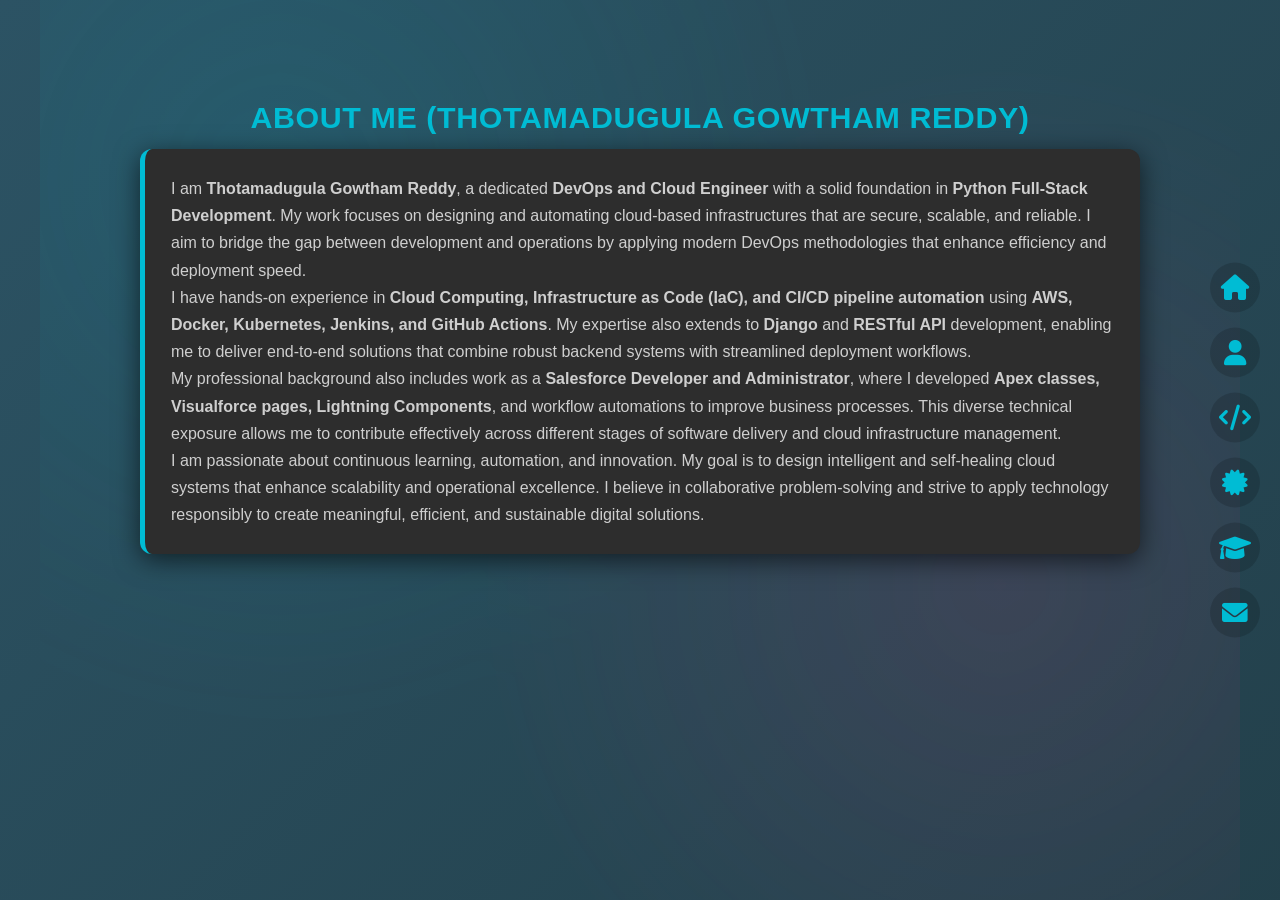
==== about.html @ 2c2bdd0f "Add files via upload" ====
<!DOCTYPE html>
<html lang="en">
<head>
  <meta charset="UTF-8">
  <meta name="viewport" content="width=device-width, initial-scale=1.0">
  <title>About Me</title>
  <link rel="stylesheet" href="index.css">
  <link rel="stylesheet" href="https://cdnjs.cloudflare.com/ajax/libs/font-awesome/6.0.0/css/all.min.css">
</head>

<body>
  <header class="header-nav">
    <nav class="navbar">
      <a href="index.html" class="nav-icon" data-name="Home"><i class="fas fa-home"></i></a>
      <a href="about.html" class="nav-icon active" data-name="About"><i class="fas fa-user"></i></a>
      <a href="skills.html" class="nav-icon" data-name="Skills"><i class="fas fa-code"></i></a>
      <a href="internships.html" class="nav-icon" data-name="Certifications & Internships"><i class="fas fa-certificate"></i></a>
      <a href="education.html" class="nav-icon" data-name="Education"><i class="fas fa-graduation-cap"></i></a>
      <a href="contact.html" class="nav-icon" data-name="Contact"><i class="fas fa-envelope"></i></a>
    </nav>
  </header>

  <div class="page-container" id="about">
    <h2>About Me <span>(Thotamadugula Gowtham Reddy)</span></h2>
   <div class="card-content">
  <p>
    I am <strong>Thotamadugula Gowtham Reddy</strong>, a dedicated <strong>DevOps and Cloud Engineer</strong> 
    with a solid foundation in <strong>Python Full-Stack Development</strong>. My work focuses on designing and 
    automating cloud-based infrastructures that are secure, scalable, and reliable. I aim to bridge the gap between 
    development and operations by applying modern DevOps methodologies that enhance efficiency and deployment speed.
  </p>

  <p>
    I have hands-on experience in <strong>Cloud Computing, Infrastructure as Code (IaC), and CI/CD pipeline automation</strong> 
    using <strong>AWS, Docker, Kubernetes, Jenkins, and GitHub Actions</strong>. My expertise also extends to 
    <strong>Django</strong> and <strong>RESTful API</strong> development, enabling me to deliver end-to-end solutions 
    that combine robust backend systems with streamlined deployment workflows.
  </p>

  <p>
    My professional background also includes work as a <strong>Salesforce Developer and Administrator</strong>, 
    where I developed <strong>Apex classes, Visualforce pages, Lightning Components</strong>, and workflow automations 
    to improve business processes. This diverse technical exposure allows me to contribute effectively across 
    different stages of software delivery and cloud infrastructure management.
  </p>

  <p>
    I am passionate about continuous learning, automation, and innovation. My goal is to design intelligent and 
    self-healing cloud systems that enhance scalability and operational excellence. I believe in collaborative problem-solving 
    and strive to apply technology responsibly to create meaningful, efficient, and sustainable digital solutions.
  </p>
</div>

  <script src="index.js"></script>
</body>
</html>
---- index.css ----
/* ===================== GLOBAL STYLES ===================== */
* { margin: 0; padding: 0; box-sizing: border-box; scroll-behavior: smooth; }
:root{
  --primary-color:#00bcd4;
  --accent-color:#ff4081;
  --background-dark:#1e1e1e;
  --text-light:#f4f4f4;
  --card-bg:#2d2d2d;
  --muted:#cfcfcf;
  --max-width:1200px;
}
html,body { height:100%; background:var(--background-dark); color:var(--text-light); font-family: "Segoe UI", Tahoma, Geneva, Verdana, sans-serif;
scroll-behavior: smooth;
 }

/* remove underlines globally */
a { color: inherit; text-decoration: none !important; }

/* ===================== NAVBAR ===================== */
.header-nav {
  position: fixed; top:50%; right:20px; transform:translateY(-50%); z-index:1200;
}
.navbar { display:flex; flex-direction:column; gap:15px; }
.nav-icon {
  position:relative; width:50px; height:50px; display:flex; align-items:center; justify-content:center;
  border-radius:50%; font-size:1.6rem; color:var(--primary-color);
  background:rgba(0,0,0,0.15); transition:all .25s ease;
}
.nav-icon:hover { color:var(--accent-color); transform:scale(1.12); background:rgba(0,0,0,0.35); }
.nav-icon::after{
  content:attr(data-name); position:absolute; right:65px; top:50%; transform:translateY(-50%) translateX(8px);
  background:var(--accent-color); color:var(--text-light); padding:6px 10px; border-radius:6px; font-size:0.85rem;
  opacity:0; visibility:hidden; transition:all .22s; pointer-events:none; white-space:nowrap;
}
.nav-icon:hover::after { opacity:1; visibility:visible; transform:translateY(-50%) translateX(0); }

/* mobile navbar */
@media (max-width:768px){
  .header-nav{ top:0; left:0; right:0; transform:none; height:70px; background:rgba(20,20,20,0.98); }
  .navbar{ flex-direction:row; width:100%; justify-content:space-around; align-items:center; gap:10px;}
  .nav-icon::after{ display:none; }
}

/* ===================== PAGE CONTAINER & LAYOUT ===================== */
.page-container {
  width:95%; max-width:var(--max-width); margin:0 auto; padding:100px 5% 60px;
  min-height:100vh; display:flex; flex-direction:column; align-items:center; justify-content:flex-start; text-align:center;
  position:relative; overflow:hidden;
  opacity:0; transform:translateY(50px); transition:opacity 0.9s ease-out, transform 0.9s ease-out;
}
.page-container.visible {
  opacity:1; transform:translateY(0);
}

/* background glow */
.page-container::before{
  content:""; position:absolute; top:-25%; left:-25%; width:150%; height:150%;
  background: radial-gradient(circle at 30% 30%, rgba(0,188,212,0.10), transparent 35%),
              radial-gradient(circle at 70% 60%, rgba(255,64,129,0.10), transparent 35%);
  z-index:-1; transform-origin:center; animation:floatBg 12s ease-in-out infinite alternate;
  filter: blur(10px) saturate(1.05);
}
@keyframes floatBg { from{ transform:translate(0,0) scale(1);} to{ transform:translate(20px,-20px) scale(1.03);} }

/* ensure content sits above */
.page-container > * { position:relative; z-index:2; }

.page-container {
  opacity: 1 !important;
  transform: translateY(0) !important;
}

/* card content default */
.card-content{
  width:100%; max-width:760px; background:var(--card-bg); padding:26px; border-radius:12px;
  box-shadow:0 6px 26px rgba(0,0,0,0.6); border-left:5px solid var(--primary-color);
  color:var(--text-light);
}

/* widen About Me only */
#about .card-content {
  max-width: 1000px;
}

/* headings */
h1,h2,h3{ color:var(--primary-color); margin-bottom:14px; }
h2{ font-size:1.9rem; letter-spacing:0.6px; text-transform:uppercase; }
h3{ font-size:1.05rem; color:var(--accent-color); margin-bottom:8px; }

/* paragraph and list base */
p, li { color:var(--muted); line-height:1.7; font-size:1rem; text-align:left; }
ul { padding-left:18px; margin-top:8px; }

/* ===================== HOME (photo left / text right) ===================== */
.landing-content{ display:flex; gap:48px; align-items:center; justify-content:space-between; width:100%; flex-wrap:wrap; margin-bottom:28px;}
.photo-container{ flex:0 0 320px; display:flex; align-items:center; justify-content:center; }
.photo-container img{ width:320px; height:320px; object-fit:cover; border-radius:50%; border:5px solid var(--primary-color); box-shadow:0 0 36px rgba(0,188,212,0.55); }
.intro-text{ flex:1 1; text-align:left; }
.dynamic-text-container{ min-height:48px; margin-bottom:14px; display:flex; align-items:center; }
#typing-text{ color:var(--accent-color); font-weight:600; font-size:1.3rem; border-right:2px solid var(--accent-color); padding-right:8px; }

@media (max-width:920px){
  .landing-content{ gap:26px; }
  .photo-container{ flex-basis:220px; }
  .photo-container img{ width:220px; height:220px; }
}
@media (max-width:620px){
  .landing-content{ flex-direction:column; text-align:center; }
  .intro-text{ text-align:center; }
}

/* ===================== SKILLS ===================== */
.skills-wrapper{ width:100%; max-width:820px; margin-top:18px; }
.skills-grid{ display:flex; flex-direction:column; gap:14px; align-items:center; }
.skill-card{
  display:flex; align-items:center; justify-content:space-between; gap:12px;
  width:100%; max-width:720px; background:#2e2e2e; padding:14px 18px; border-radius:10px;
  border-left:5px solid var(--accent-color); cursor:pointer; font-weight:600;
  transition:transform .18s ease, background .18s ease;
}
.skill-card:hover{ transform:translateY(-3px); background:#3a3a3a; }
.skill-card i{ color:var(--primary-color); margin-right:10px; font-size:1.15rem; }
.skill-card .arrow{ color:var(--text-light); font-size:1.05rem; transition:transform .2s; min-width:20px; text-align:center; }

/* project details block */
.project-details{
  width:100%; max-width:720px; background:#1b1b1b; padding:14px 18px; margin-top:10px; border-radius:8px;
  border-left:5px solid var(--primary-color); color:#ddd;
}

/* ===================== CERTIFICATIONS & INTERNSHIPS ===================== */
#certifications .card-content{ padding:28px; }
#certifications .two-col{
  display:grid; grid-template-columns:1fr 1fr; gap:22px; align-items:start; width:100%; max-width:760px;
}
#certifications .two-col div{ text-align:left; }
#certifications .two-col ul{ list-style:none; padding:0; margin:0; display:flex; flex-direction:column; gap:12px; }
#certifications .two-col ul li{
  background:#2d2d2d; padding:12px 14px; border-radius:10px; border-left:5px solid var(--primary-color);
  display:flex; align-items:center; gap:12px; color:var(--muted); font-weight:500;
}
#certifications .two-col ul li a{ color:var(--text-light); font-weight:600; }
#certifications .two-col ul li::before{ content:"▍"; color:var(--accent-color); font-size:1.2rem; line-height:0; margin-left:4px; }

#certifications h2{ margin-bottom:18px; }
#certifications h3{ margin-bottom:10px; }

@media (max-width:820px){
  #certifications .two-col{ grid-template-columns:1fr; }
  #certifications .card-content{ padding:22px; }
}

/* ===================== EDUCATION + CONTACT ===================== */
#education .card-content, #contact .card-content, #about .card-content{ text-align:left; }
#education h3, #about p, #contact p{ color:var(--muted); }

.download-btn{ display:inline-flex; align-items:center; gap:10px; padding:12px 18px; border-radius:8px; background:var(--accent-color); color:var(--text-light); font-weight:700; }
.download-btn i{ color:var(--text-light); font-size:1rem; }

/* ===================== FOOTER ===================== */
footer{ margin-top:40px; color:#aaa; text-align:center; padding:30px 0; }

/* ===================== BACKGROUND ANIMATION ===================== */
body {
  background: linear-gradient(-45deg, #000, #0f2027, #203a43, #2c5364);
  background-size: 400% 400%;
  animation: pageGradient 15s ease infinite;
}
@keyframes pageGradient {
  0% { background-position: 0% 50%; }
  50% { background-position: 100% 50%; }
  100% { background-position: 0% 50%; }
}
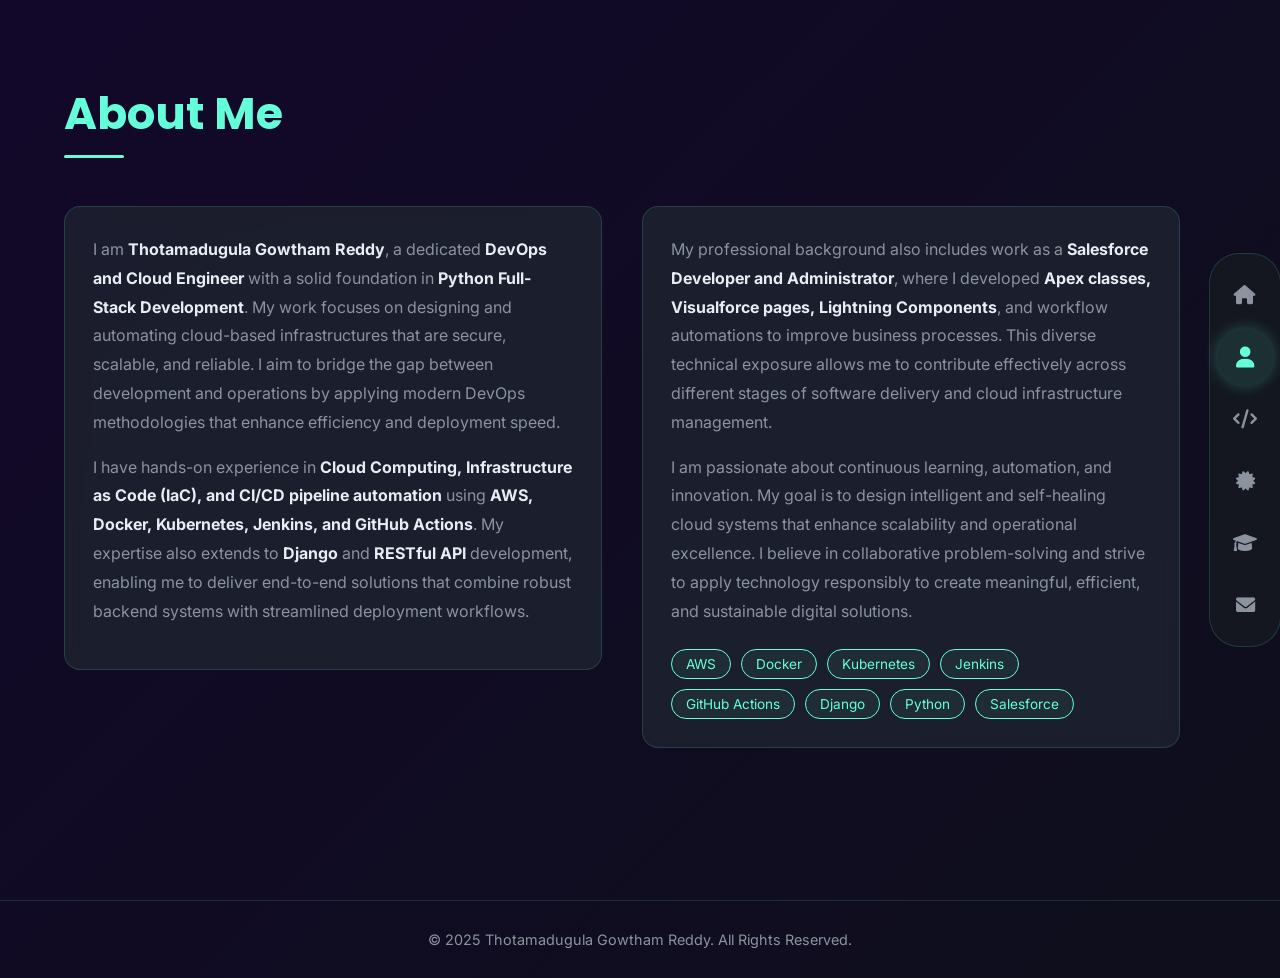
==== commit 4bd9f55b: "Complete portfolio redesign with modern design system Co-authored-by: GowthamReddyT <146721816+Gowth" ====
--- a/about.html
+++ b/about.html
@@ -3,53 +3,53 @@
 <head>
   <meta charset="UTF-8">
   <meta name="viewport" content="width=device-width, initial-scale=1.0">
-  <title>About Me</title>
+  <title>About — Gowtham Reddy</title>
+  <link href="https://fonts.googleapis.com/css2?family=Inter:wght@300;400;500;600&family=Poppins:wght@600;700;800&display=swap" rel="stylesheet">
+  <link rel="stylesheet" href="https://cdnjs.cloudflare.com/ajax/libs/font-awesome/6.0.0/css/all.min.css">
   <link rel="stylesheet" href="index.css">
-  <link rel="stylesheet" href="https://cdnjs.cloudflare.com/ajax/libs/font-awesome/6.0.0/css/all.min.css">
 </head>
+<body>
 
-<body>
-  <header class="header-nav">
+  <header class="sidebar-nav">
     <nav class="navbar">
-      <a href="index.html" class="nav-icon" data-name="Home"><i class="fas fa-home"></i></a>
-      <a href="about.html" class="nav-icon active" data-name="About"><i class="fas fa-user"></i></a>
-      <a href="skills.html" class="nav-icon" data-name="Skills"><i class="fas fa-code"></i></a>
-      <a href="internships.html" class="nav-icon" data-name="Certifications & Internships"><i class="fas fa-certificate"></i></a>
-      <a href="education.html" class="nav-icon" data-name="Education"><i class="fas fa-graduation-cap"></i></a>
-      <a href="contact.html" class="nav-icon" data-name="Contact"><i class="fas fa-envelope"></i></a>
+      <a href="index.html#home" class="nav-icon" data-name="Home"><i class="fas fa-home"></i></a>
+      <a href="index.html#about" class="nav-icon active" data-name="About"><i class="fas fa-user"></i></a>
+      <a href="index.html#skills" class="nav-icon" data-name="Skills"><i class="fas fa-code"></i></a>
+      <a href="index.html#certifications" class="nav-icon" data-name="Certifications"><i class="fas fa-certificate"></i></a>
+      <a href="index.html#education" class="nav-icon" data-name="Education"><i class="fas fa-graduation-cap"></i></a>
+      <a href="index.html#contact" class="nav-icon" data-name="Contact"><i class="fas fa-envelope"></i></a>
     </nav>
   </header>
 
-  <div class="page-container" id="about">
-    <h2>About Me <span>(Thotamadugula Gowtham Reddy)</span></h2>
-   <div class="card-content">
-  <p>
-    I am <strong>Thotamadugula Gowtham Reddy</strong>, a dedicated <strong>DevOps and Cloud Engineer</strong> 
-    with a solid foundation in <strong>Python Full-Stack Development</strong>. My work focuses on designing and 
-    automating cloud-based infrastructures that are secure, scalable, and reliable. I aim to bridge the gap between 
-    development and operations by applying modern DevOps methodologies that enhance efficiency and deployment speed.
-  </p>
+  <main class="standalone-section">
+    <div class="section-inner">
+      <h2 class="section-title">About Me</h2>
+      <div class="about-grid" style="margin-top:32px;">
+        <div class="card">
+          <p>I am <strong>Thotamadugula Gowtham Reddy</strong>, a dedicated <strong>DevOps and Cloud Engineer</strong> with a solid foundation in <strong>Python Full-Stack Development</strong>. My work focuses on designing and automating cloud-based infrastructures that are secure, scalable, and reliable. I aim to bridge the gap between development and operations by applying modern DevOps methodologies that enhance efficiency and deployment speed.</p>
+          <p style="margin-top:16px;">I have hands-on experience in <strong>Cloud Computing, Infrastructure as Code (IaC), and CI/CD pipeline automation</strong> using <strong>AWS, Docker, Kubernetes, Jenkins, and GitHub Actions</strong>. My expertise also extends to <strong>Django</strong> and <strong>RESTful API</strong> development, enabling me to deliver end-to-end solutions that combine robust backend systems with streamlined deployment workflows.</p>
+        </div>
+        <div class="card">
+          <p>My professional background also includes work as a <strong>Salesforce Developer and Administrator</strong>, where I developed <strong>Apex classes, Visualforce pages, Lightning Components</strong>, and workflow automations to improve business processes. This diverse technical exposure allows me to contribute effectively across different stages of software delivery and cloud infrastructure management.</p>
+          <p style="margin-top:16px;">I am passionate about continuous learning, automation, and innovation. My goal is to design intelligent and self-healing cloud systems that enhance scalability and operational excellence. I believe in collaborative problem-solving and strive to apply technology responsibly to create meaningful, efficient, and sustainable digital solutions.</p>
+          <div class="tech-badges">
+            <span class="badge">AWS</span>
+            <span class="badge">Docker</span>
+            <span class="badge">Kubernetes</span>
+            <span class="badge">Jenkins</span>
+            <span class="badge">GitHub Actions</span>
+            <span class="badge">Django</span>
+            <span class="badge">Python</span>
+            <span class="badge">Salesforce</span>
+          </div>
+        </div>
+      </div>
+    </div>
+  </main>
 
-  <p>
-    I have hands-on experience in <strong>Cloud Computing, Infrastructure as Code (IaC), and CI/CD pipeline automation</strong> 
-    using <strong>AWS, Docker, Kubernetes, Jenkins, and GitHub Actions</strong>. My expertise also extends to 
-    <strong>Django</strong> and <strong>RESTful API</strong> development, enabling me to deliver end-to-end solutions 
-    that combine robust backend systems with streamlined deployment workflows.
-  </p>
-
-  <p>
-    My professional background also includes work as a <strong>Salesforce Developer and Administrator</strong>, 
-    where I developed <strong>Apex classes, Visualforce pages, Lightning Components</strong>, and workflow automations 
-    to improve business processes. This diverse technical exposure allows me to contribute effectively across 
-    different stages of software delivery and cloud infrastructure management.
-  </p>
-
-  <p>
-    I am passionate about continuous learning, automation, and innovation. My goal is to design intelligent and 
-    self-healing cloud systems that enhance scalability and operational excellence. I believe in collaborative problem-solving 
-    and strive to apply technology responsibly to create meaningful, efficient, and sustainable digital solutions.
-  </p>
-</div>
+  <footer>
+    <p>© 2025 Thotamadugula Gowtham Reddy. All Rights Reserved.</p>
+  </footer>
 
   <script src="index.js"></script>
 </body>
--- a/index.css
+++ b/index.css
@@ -1,173 +1,664 @@
-/* ===================== GLOBAL STYLES ===================== */
-* { margin: 0; padding: 0; box-sizing: border-box; scroll-behavior: smooth; }
-:root{
-  --primary-color:#00bcd4;
-  --accent-color:#ff4081;
-  --background-dark:#1e1e1e;
-  --text-light:#f4f4f4;
-  --card-bg:#2d2d2d;
-  --muted:#cfcfcf;
-  --max-width:1200px;
-}
-html,body { height:100%; background:var(--background-dark); color:var(--text-light); font-family: "Segoe UI", Tahoma, Geneva, Verdana, sans-serif;
-scroll-behavior: smooth;
- }
-
-/* remove underlines globally */
-a { color: inherit; text-decoration: none !important; }
-
-/* ===================== NAVBAR ===================== */
-.header-nav {
-  position: fixed; top:50%; right:20px; transform:translateY(-50%); z-index:1200;
-}
-.navbar { display:flex; flex-direction:column; gap:15px; }
-.nav-icon {
-  position:relative; width:50px; height:50px; display:flex; align-items:center; justify-content:center;
-  border-radius:50%; font-size:1.6rem; color:var(--primary-color);
-  background:rgba(0,0,0,0.15); transition:all .25s ease;
-}
-.nav-icon:hover { color:var(--accent-color); transform:scale(1.12); background:rgba(0,0,0,0.35); }
-.nav-icon::after{
-  content:attr(data-name); position:absolute; right:65px; top:50%; transform:translateY(-50%) translateX(8px);
-  background:var(--accent-color); color:var(--text-light); padding:6px 10px; border-radius:6px; font-size:0.85rem;
-  opacity:0; visibility:hidden; transition:all .22s; pointer-events:none; white-space:nowrap;
-}
-.nav-icon:hover::after { opacity:1; visibility:visible; transform:translateY(-50%) translateX(0); }
-
-/* mobile navbar */
-@media (max-width:768px){
-  .header-nav{ top:0; left:0; right:0; transform:none; height:70px; background:rgba(20,20,20,0.98); }
-  .navbar{ flex-direction:row; width:100%; justify-content:space-around; align-items:center; gap:10px;}
-  .nav-icon::after{ display:none; }
-}
-
-/* ===================== PAGE CONTAINER & LAYOUT ===================== */
-.page-container {
-  width:95%; max-width:var(--max-width); margin:0 auto; padding:100px 5% 60px;
-  min-height:100vh; display:flex; flex-direction:column; align-items:center; justify-content:flex-start; text-align:center;
-  position:relative; overflow:hidden;
-  opacity:0; transform:translateY(50px); transition:opacity 0.9s ease-out, transform 0.9s ease-out;
-}
-.page-container.visible {
-  opacity:1; transform:translateY(0);
-}
-
-/* background glow */
-.page-container::before{
-  content:""; position:absolute; top:-25%; left:-25%; width:150%; height:150%;
-  background: radial-gradient(circle at 30% 30%, rgba(0,188,212,0.10), transparent 35%),
-              radial-gradient(circle at 70% 60%, rgba(255,64,129,0.10), transparent 35%);
-  z-index:-1; transform-origin:center; animation:floatBg 12s ease-in-out infinite alternate;
-  filter: blur(10px) saturate(1.05);
-}
-@keyframes floatBg { from{ transform:translate(0,0) scale(1);} to{ transform:translate(20px,-20px) scale(1.03);} }
-
-/* ensure content sits above */
-.page-container > * { position:relative; z-index:2; }
-
-.page-container {
-  opacity: 1 !important;
-  transform: translateY(0) !important;
-}
-
-/* card content default */
-.card-content{
-  width:100%; max-width:760px; background:var(--card-bg); padding:26px; border-radius:12px;
-  box-shadow:0 6px 26px rgba(0,0,0,0.6); border-left:5px solid var(--primary-color);
-  color:var(--text-light);
-}
-
-/* widen About Me only */
-#about .card-content {
-  max-width: 1000px;
-}
-
-/* headings */
-h1,h2,h3{ color:var(--primary-color); margin-bottom:14px; }
-h2{ font-size:1.9rem; letter-spacing:0.6px; text-transform:uppercase; }
-h3{ font-size:1.05rem; color:var(--accent-color); margin-bottom:8px; }
-
-/* paragraph and list base */
-p, li { color:var(--muted); line-height:1.7; font-size:1rem; text-align:left; }
-ul { padding-left:18px; margin-top:8px; }
-
-/* ===================== HOME (photo left / text right) ===================== */
-.landing-content{ display:flex; gap:48px; align-items:center; justify-content:space-between; width:100%; flex-wrap:wrap; margin-bottom:28px;}
-.photo-container{ flex:0 0 320px; display:flex; align-items:center; justify-content:center; }
-.photo-container img{ width:320px; height:320px; object-fit:cover; border-radius:50%; border:5px solid var(--primary-color); box-shadow:0 0 36px rgba(0,188,212,0.55); }
-.intro-text{ flex:1 1; text-align:left; }
-.dynamic-text-container{ min-height:48px; margin-bottom:14px; display:flex; align-items:center; }
-#typing-text{ color:var(--accent-color); font-weight:600; font-size:1.3rem; border-right:2px solid var(--accent-color); padding-right:8px; }
-
-@media (max-width:920px){
-  .landing-content{ gap:26px; }
-  .photo-container{ flex-basis:220px; }
-  .photo-container img{ width:220px; height:220px; }
-}
-@media (max-width:620px){
-  .landing-content{ flex-direction:column; text-align:center; }
-  .intro-text{ text-align:center; }
-}
-
-/* ===================== SKILLS ===================== */
-.skills-wrapper{ width:100%; max-width:820px; margin-top:18px; }
-.skills-grid{ display:flex; flex-direction:column; gap:14px; align-items:center; }
-.skill-card{
-  display:flex; align-items:center; justify-content:space-between; gap:12px;
-  width:100%; max-width:720px; background:#2e2e2e; padding:14px 18px; border-radius:10px;
-  border-left:5px solid var(--accent-color); cursor:pointer; font-weight:600;
-  transition:transform .18s ease, background .18s ease;
-}
-.skill-card:hover{ transform:translateY(-3px); background:#3a3a3a; }
-.skill-card i{ color:var(--primary-color); margin-right:10px; font-size:1.15rem; }
-.skill-card .arrow{ color:var(--text-light); font-size:1.05rem; transition:transform .2s; min-width:20px; text-align:center; }
-
-/* project details block */
-.project-details{
-  width:100%; max-width:720px; background:#1b1b1b; padding:14px 18px; margin-top:10px; border-radius:8px;
-  border-left:5px solid var(--primary-color); color:#ddd;
-}
-
-/* ===================== CERTIFICATIONS & INTERNSHIPS ===================== */
-#certifications .card-content{ padding:28px; }
-#certifications .two-col{
-  display:grid; grid-template-columns:1fr 1fr; gap:22px; align-items:start; width:100%; max-width:760px;
-}
-#certifications .two-col div{ text-align:left; }
-#certifications .two-col ul{ list-style:none; padding:0; margin:0; display:flex; flex-direction:column; gap:12px; }
-#certifications .two-col ul li{
-  background:#2d2d2d; padding:12px 14px; border-radius:10px; border-left:5px solid var(--primary-color);
-  display:flex; align-items:center; gap:12px; color:var(--muted); font-weight:500;
-}
-#certifications .two-col ul li a{ color:var(--text-light); font-weight:600; }
-#certifications .two-col ul li::before{ content:"▍"; color:var(--accent-color); font-size:1.2rem; line-height:0; margin-left:4px; }
-
-#certifications h2{ margin-bottom:18px; }
-#certifications h3{ margin-bottom:10px; }
-
-@media (max-width:820px){
-  #certifications .two-col{ grid-template-columns:1fr; }
-  #certifications .card-content{ padding:22px; }
-}
-
-/* ===================== EDUCATION + CONTACT ===================== */
-#education .card-content, #contact .card-content, #about .card-content{ text-align:left; }
-#education h3, #about p, #contact p{ color:var(--muted); }
-
-.download-btn{ display:inline-flex; align-items:center; gap:10px; padding:12px 18px; border-radius:8px; background:var(--accent-color); color:var(--text-light); font-weight:700; }
-.download-btn i{ color:var(--text-light); font-size:1rem; }
-
-/* ===================== FOOTER ===================== */
-footer{ margin-top:40px; color:#aaa; text-align:center; padding:30px 0; }
-
-/* ===================== BACKGROUND ANIMATION ===================== */
+/* ===================== CSS VARIABLES ===================== */
+:root {
+  --bg-primary: #0d1117;
+  --bg-secondary: #161b22;
+  --bg-card: #1e2430;
+  --accent-cyan: #64ffda;
+  --accent-purple: #bd93f9;
+  --accent-pink: #ff79c6;
+  --text-primary: #e6edf3;
+  --text-muted: #8b949e;
+  --border-color: rgba(100, 255, 218, 0.15);
+  --glow-cyan: rgba(100, 255, 218, 0.3);
+  --glow-purple: rgba(189, 147, 249, 0.3);
+  --font-heading: 'Poppins', sans-serif;
+  --font-body: 'Inter', sans-serif;
+  --max-width: 1200px;
+  --nav-width: 70px;
+}
+
+/* ===================== GLOBAL RESET & BASE ===================== */
+*, *::before, *::after { margin: 0; padding: 0; box-sizing: border-box; }
+html { scroll-behavior: smooth; }
 body {
-  background: linear-gradient(-45deg, #000, #0f2027, #203a43, #2c5364);
+  font-family: var(--font-body);
+  color: var(--text-primary);
+  overflow-x: hidden;
+  min-height: 100vh;
+  background: linear-gradient(-45deg, #0d1117, #0a1628, #0d1117, #12082a);
   background-size: 400% 400%;
-  animation: pageGradient 15s ease infinite;
-}
-@keyframes pageGradient {
+  animation: gradientShift 15s ease infinite;
+}
+a { text-decoration: none; color: inherit; }
+
+@keyframes gradientShift {
   0% { background-position: 0% 50%; }
   50% { background-position: 100% 50%; }
   100% { background-position: 0% 50%; }
 }
+
+/* ===================== SIDEBAR NAVIGATION ===================== */
+.sidebar-nav {
+  position: fixed;
+  right: 0;
+  top: 50%;
+  transform: translateY(-50%);
+  z-index: 1200;
+  width: var(--nav-width);
+  display: flex;
+  align-items: center;
+  justify-content: center;
+}
+.navbar {
+  display: flex;
+  flex-direction: column;
+  gap: 12px;
+  align-items: center;
+  padding: 16px 10px;
+  background: rgba(22, 27, 34, 0.85);
+  backdrop-filter: blur(12px);
+  -webkit-backdrop-filter: blur(12px);
+  border-radius: 30px;
+  border: 1px solid var(--border-color);
+}
+.nav-icon {
+  position: relative;
+  width: 50px;
+  height: 50px;
+  display: flex;
+  align-items: center;
+  justify-content: center;
+  border-radius: 50%;
+  font-size: 1.2rem;
+  color: var(--text-muted);
+  background: transparent;
+  transition: all 0.3s ease;
+  cursor: pointer;
+}
+.nav-icon:hover,
+.nav-icon.active {
+  color: var(--accent-cyan);
+  background: rgba(100, 255, 218, 0.1);
+  box-shadow: 0 0 14px var(--glow-cyan);
+  transform: scale(1.1);
+}
+/* Tooltip slides in from right */
+.nav-icon::after {
+  content: attr(data-name);
+  position: absolute;
+  right: calc(100% + 14px);
+  top: 50%;
+  transform: translateY(-50%) translateX(10px);
+  background: var(--accent-pink);
+  color: #0d1117;
+  padding: 5px 12px;
+  border-radius: 8px;
+  font-size: 0.8rem;
+  font-weight: 600;
+  opacity: 0;
+  visibility: hidden;
+  transition: all 0.25s ease;
+  pointer-events: none;
+  white-space: nowrap;
+}
+.nav-icon:hover::after {
+  opacity: 1;
+  visibility: visible;
+  transform: translateY(-50%) translateX(0);
+}
+
+/* Mobile nav — fixed bottom */
+@media (max-width: 768px) {
+  .sidebar-nav {
+    top: auto;
+    bottom: 0;
+    right: 0;
+    left: 0;
+    width: 100%;
+    transform: none;
+    height: 65px;
+  }
+  .navbar {
+    flex-direction: row;
+    width: 100%;
+    border-radius: 0;
+    padding: 0 16px;
+    gap: 0;
+    justify-content: space-around;
+    border-top: 1px solid var(--border-color);
+    border-left: none;
+    border-right: none;
+    border-bottom: none;
+  }
+  .nav-icon::after { display: none; }
+  .nav-icon { width: 44px; height: 44px; font-size: 1.1rem; }
+}
+
+/* ===================== SECTIONS ===================== */
+.section {
+  min-height: 100vh;
+  padding: 80px 5% 80px 5%;
+  display: flex;
+  flex-direction: column;
+  align-items: center;
+  justify-content: center;
+  position: relative;
+}
+@media (min-width: 769px) {
+  .section { padding-right: calc(var(--nav-width) + 30px); }
+}
+@media (max-width: 768px) {
+  .section { padding-bottom: 90px; }
+}
+
+.section-inner {
+  width: 100%;
+  max-width: var(--max-width);
+}
+
+.section-title {
+  font-family: var(--font-heading);
+  font-size: 2.8rem;
+  color: var(--accent-cyan);
+  margin-bottom: 1rem;
+  display: inline-block;
+}
+.section-title::after {
+  content: '';
+  display: block;
+  width: 60px;
+  height: 3px;
+  background: var(--accent-cyan);
+  margin-top: 8px;
+  border-radius: 2px;
+}
+
+/* Reveal animation */
+.reveal {
+  opacity: 0;
+  transform: translateY(40px);
+  transition: opacity 0.7s ease, transform 0.7s ease;
+}
+.reveal.visible {
+  opacity: 1;
+  transform: translateY(0);
+}
+
+/* ===================== GLASSMORPHISM CARDS ===================== */
+.card {
+  background: rgba(30, 36, 48, 0.8);
+  backdrop-filter: blur(10px);
+  -webkit-backdrop-filter: blur(10px);
+  border: 1px solid var(--border-color);
+  border-radius: 16px;
+  padding: 28px;
+  transition: transform 0.3s ease, box-shadow 0.3s ease;
+}
+.card:hover {
+  transform: translateY(-4px);
+  box-shadow: 0 8px 32px var(--glow-cyan);
+}
+
+/* ===================== HERO SECTION ===================== */
+#home {
+  min-height: 100vh;
+  overflow: hidden;
+}
+#particles-container {
+  position: absolute;
+  top: 0;
+  left: 0;
+  width: 100%;
+  height: 100%;
+  pointer-events: none;
+  overflow: hidden;
+  z-index: 0;
+}
+.hero-content {
+  position: relative;
+  z-index: 1;
+  display: flex;
+  flex-direction: row;
+  align-items: center;
+  gap: 60px;
+  width: 100%;
+  max-width: var(--max-width);
+}
+.hero-photo {
+  flex-shrink: 0;
+}
+.hero-photo img {
+  width: 240px;
+  height: 240px;
+  border-radius: 50%;
+  object-fit: cover;
+  border: 4px solid var(--accent-cyan);
+  box-shadow: 0 0 30px var(--glow-cyan), 0 0 60px var(--glow-cyan);
+  animation: photoPulse 3s ease-in-out infinite;
+}
+@keyframes photoPulse {
+  0%, 100% { box-shadow: 0 0 20px var(--glow-cyan), 0 0 40px var(--glow-cyan); }
+  50% { box-shadow: 0 0 40px var(--glow-cyan), 0 0 80px rgba(100, 255, 218, 0.5); }
+}
+.hero-text { flex: 1; text-align: left; }
+.hero-text h1 {
+  font-family: var(--font-heading);
+  font-size: 3.5rem;
+  font-weight: 800;
+  line-height: 1.2;
+  margin-bottom: 16px;
+}
+.hero-text h1 span { color: var(--accent-cyan); }
+.typewriter-container {
+  display: flex;
+  align-items: center;
+  min-height: 2rem;
+  margin-bottom: 18px;
+  font-size: 1.4rem;
+  color: var(--accent-purple);
+}
+.cursor {
+  border-right: 2px solid var(--accent-purple);
+  animation: blink 0.8s step-end infinite;
+  margin-left: 2px;
+}
+@keyframes blink {
+  0%, 100% { opacity: 1; }
+  50% { opacity: 0; }
+}
+.hero-tagline {
+  color: var(--text-muted);
+  font-size: 1rem;
+  line-height: 1.8;
+  max-width: 540px;
+  margin-bottom: 28px;
+}
+.hero-btns {
+  display: flex;
+  gap: 16px;
+  flex-wrap: wrap;
+}
+.btn-primary {
+  display: inline-flex;
+  align-items: center;
+  gap: 8px;
+  padding: 12px 28px;
+  background: var(--accent-cyan);
+  color: #0d1117;
+  border-radius: 8px;
+  font-weight: 700;
+  font-size: 1rem;
+  font-family: var(--font-body);
+  transition: all 0.3s ease;
+  border: 2px solid var(--accent-cyan);
+}
+.btn-primary:hover {
+  transform: translateY(-3px);
+  box-shadow: 0 8px 24px var(--glow-cyan);
+}
+.btn-outline {
+  display: inline-flex;
+  align-items: center;
+  gap: 8px;
+  padding: 12px 28px;
+  background: transparent;
+  color: var(--accent-cyan);
+  border-radius: 8px;
+  font-weight: 700;
+  font-size: 1rem;
+  font-family: var(--font-body);
+  border: 2px solid var(--accent-cyan);
+  transition: all 0.3s ease;
+}
+.btn-outline:hover {
+  background: var(--accent-cyan);
+  color: #0d1117;
+  transform: translateY(-3px);
+  box-shadow: 0 8px 24px var(--glow-cyan);
+}
+
+@keyframes floatParticle {
+  0% { transform: translateY(0px) translateX(0px); opacity: 0.4; }
+  100% { transform: translateY(-30px) translateX(15px); opacity: 0.8; }
+}
+
+@media (max-width: 768px) {
+  .hero-content { flex-direction: column; gap: 30px; text-align: center; }
+  .hero-text { text-align: center; }
+  .hero-text h1 { font-size: 2.2rem; }
+  .typewriter-container { justify-content: center; font-size: 1.1rem; }
+  .hero-btns { justify-content: center; }
+  .hero-photo img { width: 180px; height: 180px; }
+  .hero-tagline { margin: 0 auto 28px; }
+}
+@media (max-width: 1024px) and (min-width: 769px) {
+  .hero-text h1 { font-size: 2.8rem; }
+}
+
+/* ===================== ABOUT SECTION ===================== */
+.about-grid {
+  display: grid;
+  grid-template-columns: 1fr 1fr;
+  gap: 40px;
+  align-items: start;
+  margin-top: 32px;
+}
+.about-grid p {
+  line-height: 1.8;
+  color: var(--text-muted);
+  margin-bottom: 16px;
+}
+.about-grid p strong { color: var(--text-primary); }
+.tech-badges {
+  display: flex;
+  flex-wrap: wrap;
+  gap: 10px;
+  margin-top: 24px;
+}
+.badge {
+  display: inline-flex;
+  align-items: center;
+  padding: 6px 14px;
+  border-radius: 20px;
+  border: 1px solid var(--accent-cyan);
+  color: var(--accent-cyan);
+  font-size: 0.85rem;
+  backdrop-filter: blur(4px);
+  background: rgba(100, 255, 218, 0.05);
+  transition: all 0.2s ease;
+  cursor: default;
+}
+.badge:hover {
+  background: var(--accent-cyan);
+  color: #0d1117;
+}
+@media (max-width: 768px) {
+  .about-grid { grid-template-columns: 1fr; }
+}
+
+/* ===================== SKILLS SECTION ===================== */
+.skills-grid {
+  display: grid;
+  grid-template-columns: repeat(2, 1fr);
+  gap: 20px;
+  margin-top: 32px;
+}
+.skill-card {
+  background: rgba(30, 36, 48, 0.8);
+  backdrop-filter: blur(10px);
+  -webkit-backdrop-filter: blur(10px);
+  border: 1px solid var(--border-color);
+  border-left: 4px solid var(--accent-purple);
+  border-radius: 16px;
+  padding: 24px;
+  cursor: pointer;
+  transition: transform 0.3s ease, box-shadow 0.3s ease;
+}
+.skill-card:hover {
+  transform: translateY(-4px);
+  box-shadow: 0 8px 32px var(--glow-purple);
+}
+.skill-card .card-icon {
+  font-size: 2rem;
+  color: var(--accent-cyan);
+  margin-bottom: 12px;
+}
+.skill-card h3 {
+  font-family: var(--font-heading);
+  color: var(--text-primary);
+  font-size: 1.1rem;
+  margin-bottom: 10px;
+  display: flex;
+  align-items: center;
+  justify-content: space-between;
+}
+.skill-tags {
+  display: flex;
+  flex-wrap: wrap;
+  gap: 6px;
+  margin-top: 10px;
+}
+.skill-tag {
+  background: rgba(100, 255, 218, 0.1);
+  color: var(--accent-cyan);
+  font-size: 0.75rem;
+  padding: 3px 10px;
+  border-radius: 12px;
+}
+.skill-chevron {
+  color: var(--text-muted);
+  font-size: 0.9rem;
+  transition: transform 0.3s ease;
+}
+.skill-card.active .skill-chevron {
+  transform: rotate(180deg);
+}
+.project-dropdown {
+  max-height: 0;
+  overflow: hidden;
+  transition: max-height 0.4s ease;
+}
+.project-item {
+  padding: 16px 0;
+  border-top: 1px solid var(--border-color);
+  margin-top: 12px;
+}
+.project-item h4 {
+  color: var(--accent-cyan);
+  font-size: 0.95rem;
+  margin-bottom: 6px;
+}
+.project-item p {
+  color: var(--text-muted);
+  font-size: 0.875rem;
+  line-height: 1.7;
+  margin-bottom: 8px;
+}
+.project-link {
+  color: var(--accent-purple);
+  font-size: 0.85rem;
+  font-weight: 600;
+  transition: all 0.2s;
+}
+.project-link:hover { text-decoration: underline; }
+@media (max-width: 768px) {
+  .skills-grid { grid-template-columns: 1fr; }
+}
+
+/* ===================== CERTIFICATIONS SECTION ===================== */
+.cert-grid {
+  display: grid;
+  grid-template-columns: 1fr 1fr;
+  gap: 24px;
+  margin-top: 32px;
+}
+.cert-card-title {
+  font-family: var(--font-heading);
+  color: var(--accent-cyan);
+  font-size: 1.2rem;
+  margin-bottom: 18px;
+}
+.cert-item, .intern-item {
+  display: flex;
+  gap: 12px;
+  align-items: flex-start;
+  padding: 14px;
+  border-radius: 10px;
+  background: rgba(100, 255, 218, 0.05);
+  border-left: 3px solid var(--accent-cyan);
+  margin-bottom: 12px;
+}
+.cert-item .item-icon, .intern-item .item-icon {
+  color: var(--accent-cyan);
+  font-size: 1rem;
+  margin-top: 2px;
+  flex-shrink: 0;
+}
+.cert-item a {
+  color: var(--text-primary);
+  font-weight: 600;
+  font-size: 0.9rem;
+}
+.cert-item a:hover { color: var(--accent-cyan); }
+.cert-item span, .intern-item span {
+  color: var(--text-muted);
+  font-size: 0.85rem;
+  display: block;
+  margin-top: 3px;
+}
+.intern-item .intern-title {
+  color: var(--text-primary);
+  font-weight: 600;
+  font-size: 0.9rem;
+}
+@media (max-width: 768px) {
+  .cert-grid { grid-template-columns: 1fr; }
+}
+
+/* ===================== EDUCATION TIMELINE ===================== */
+.timeline {
+  position: relative;
+  padding-left: 40px;
+  margin-top: 40px;
+}
+.timeline::before {
+  content: '';
+  position: absolute;
+  left: 15px;
+  top: 0;
+  bottom: 0;
+  width: 2px;
+  background: linear-gradient(to bottom, var(--accent-cyan), var(--accent-purple));
+}
+.timeline-item {
+  position: relative;
+  margin-bottom: 40px;
+}
+.timeline-dot {
+  position: absolute;
+  left: -33px;
+  top: 6px;
+  width: 16px;
+  height: 16px;
+  border-radius: 50%;
+  background: var(--accent-cyan);
+  box-shadow: 0 0 10px var(--glow-cyan);
+}
+.timeline-card {
+  background: rgba(30, 36, 48, 0.8);
+  backdrop-filter: blur(10px);
+  -webkit-backdrop-filter: blur(10px);
+  border: 1px solid var(--border-color);
+  border-radius: 16px;
+  padding: 24px;
+  transition: transform 0.3s ease, box-shadow 0.3s ease;
+}
+.timeline-card:hover {
+  transform: translateY(-3px);
+  box-shadow: 0 8px 28px var(--glow-cyan);
+}
+.timeline-date {
+  color: var(--accent-purple);
+  font-size: 0.9rem;
+  margin-bottom: 6px;
+  font-weight: 500;
+}
+.timeline-title {
+  font-family: var(--font-heading);
+  color: var(--accent-cyan);
+  font-size: 1.1rem;
+  margin-bottom: 6px;
+}
+.timeline-sub {
+  color: var(--text-muted);
+  font-size: 0.9rem;
+}
+
+/* ===================== CONTACT SECTION ===================== */
+.contact-wrapper {
+  max-width: 500px;
+  margin: 0 auto;
+  width: 100%;
+  margin-top: 32px;
+}
+.contact-tagline {
+  color: var(--text-muted);
+  margin-bottom: 32px;
+  font-size: 1rem;
+  line-height: 1.7;
+  text-align: center;
+}
+.contact-btn {
+  width: 100%;
+  display: flex;
+  align-items: center;
+  gap: 12px;
+  padding: 16px 24px;
+  border-radius: 12px;
+  font-weight: 600;
+  font-size: 1rem;
+  cursor: pointer;
+  transition: all 0.3s ease;
+  margin-bottom: 14px;
+  border: none;
+  text-decoration: none;
+  font-family: var(--font-body);
+}
+.contact-btn.primary {
+  background: var(--accent-cyan);
+  color: #0d1117;
+}
+.contact-btn.primary:hover {
+  box-shadow: 0 0 20px var(--glow-cyan);
+  transform: translateY(-2px);
+}
+.contact-btn.secondary {
+  background: var(--accent-purple);
+  color: #0d1117;
+}
+.contact-btn.secondary:hover {
+  box-shadow: 0 0 20px var(--glow-purple);
+  transform: translateY(-2px);
+}
+.contact-btn.dark {
+  background: var(--bg-card);
+  color: var(--text-primary);
+  border: 1px solid var(--border-color);
+}
+.contact-btn.dark:hover {
+  border-color: var(--accent-cyan);
+  transform: translateY(-2px);
+}
+.contact-btn i { font-size: 1.1rem; }
+
+/* ===================== FOOTER ===================== */
+footer {
+  text-align: center;
+  padding: 30px;
+  color: var(--text-muted);
+  border-top: 1px solid var(--border-color);
+  font-size: 0.9rem;
+}
+@media (max-width: 768px) {
+  footer { padding-bottom: 80px; }
+}
+
+/* ===================== STANDALONE PAGE WRAPPER ===================== */
+.standalone-section {
+  min-height: 100vh;
+  padding: 80px 5% 60px 5%;
+  display: flex;
+  flex-direction: column;
+  align-items: center;
+  justify-content: flex-start;
+}
+@media (min-width: 769px) {
+  .standalone-section { padding-right: calc(var(--nav-width) + 30px); }
+}
+@media (max-width: 768px) {
+  .standalone-section { padding-bottom: 90px; }
+  .section-title { font-size: 2rem; }
+}
+@media (max-width: 1024px) and (min-width: 769px) {
+  .section-title { font-size: 2.2rem; }
+}
